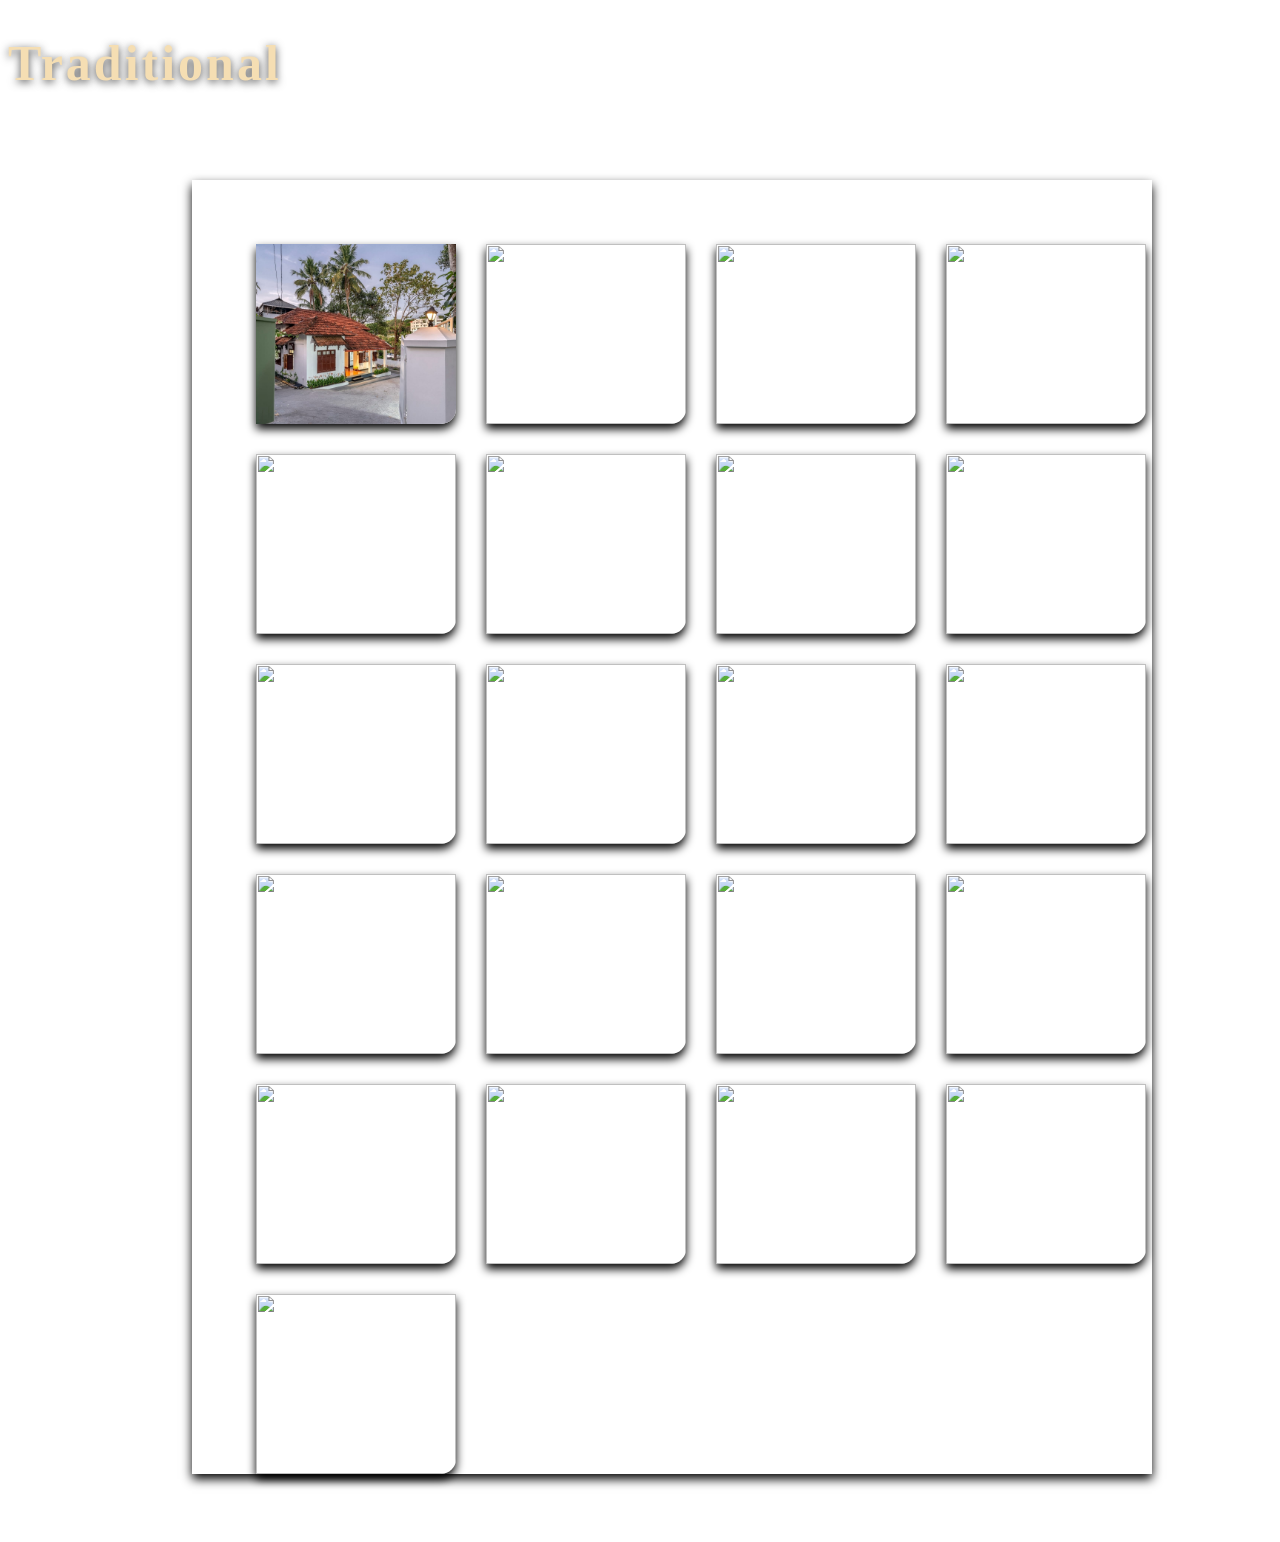
==== traditional.html @ 42020682 "Add files via upload" ====
<!DOCTYPE html>
<html>
    <head>
        <title>Traditional</title>
        <link rel="stylesheet" href="traditional.css">
    </head>
    <body>
        <h1>Traditional</h1>
    <div class="one">
        <img src="trd1.jpg">
         <img src="trd2.jpg">
          <img src="trd3.jpg">
           <img src="trd4.jpg">
            <img src="trd5.jpg">
             <img src="trd6.jpg">
              <img src="trd7.jpg">
               <img src="trd8.jpg">
                <img src="trd9.jpg">
                 <img src="trd10.jpg">
                  <img src="trd11.jpg">
                   <img src="trd12.jpg">
                    <img src="trd13.jpg">
                     <img src="trd14.jpg">
                      <img src="trd15.jpg">
                       <img src="trd16.jpg">
                        <img src="trd17.jpg">
                         <img src="trd18.jpg">
                          <img src="trd19.jpg">
                           <img src="trd20.jpg">
                            <img src="trd21.jpg">
    </div>
    </body>
</html>
---- traditional.css ----
body {
      background: url('bactrd2.png');
    background-size: cover;
    background-repeat: no-repeat;
    width: 100%;
    height: 1500px;
}
img {
    object-fit: cover;
    width: 200px;
    height: 180px;
    box-shadow:0 5px 10px black;
    border-radius: 0 0 15px 0;
    
}
.one {
    width: 70%;
    background: transparent;
    position: absolute;
    top: 20%;
    left: 15%;
    padding-left: 5%;
    padding-top:5% ;
    display: flex;
    flex-wrap: wrap;
    gap: 30px;
      box-shadow:0 5px 10px black;
      backdrop-filter: blur(2px);

}
h1 {
    color: wheat;
    font-size: 50px;
    font-family: bold,italic;
     font-weight: 600;
    letter-spacing: 3px;
    text-shadow: 0 2px 8px rgba(0,0,0,0.7);
    
    font-family: bold,italic;
}
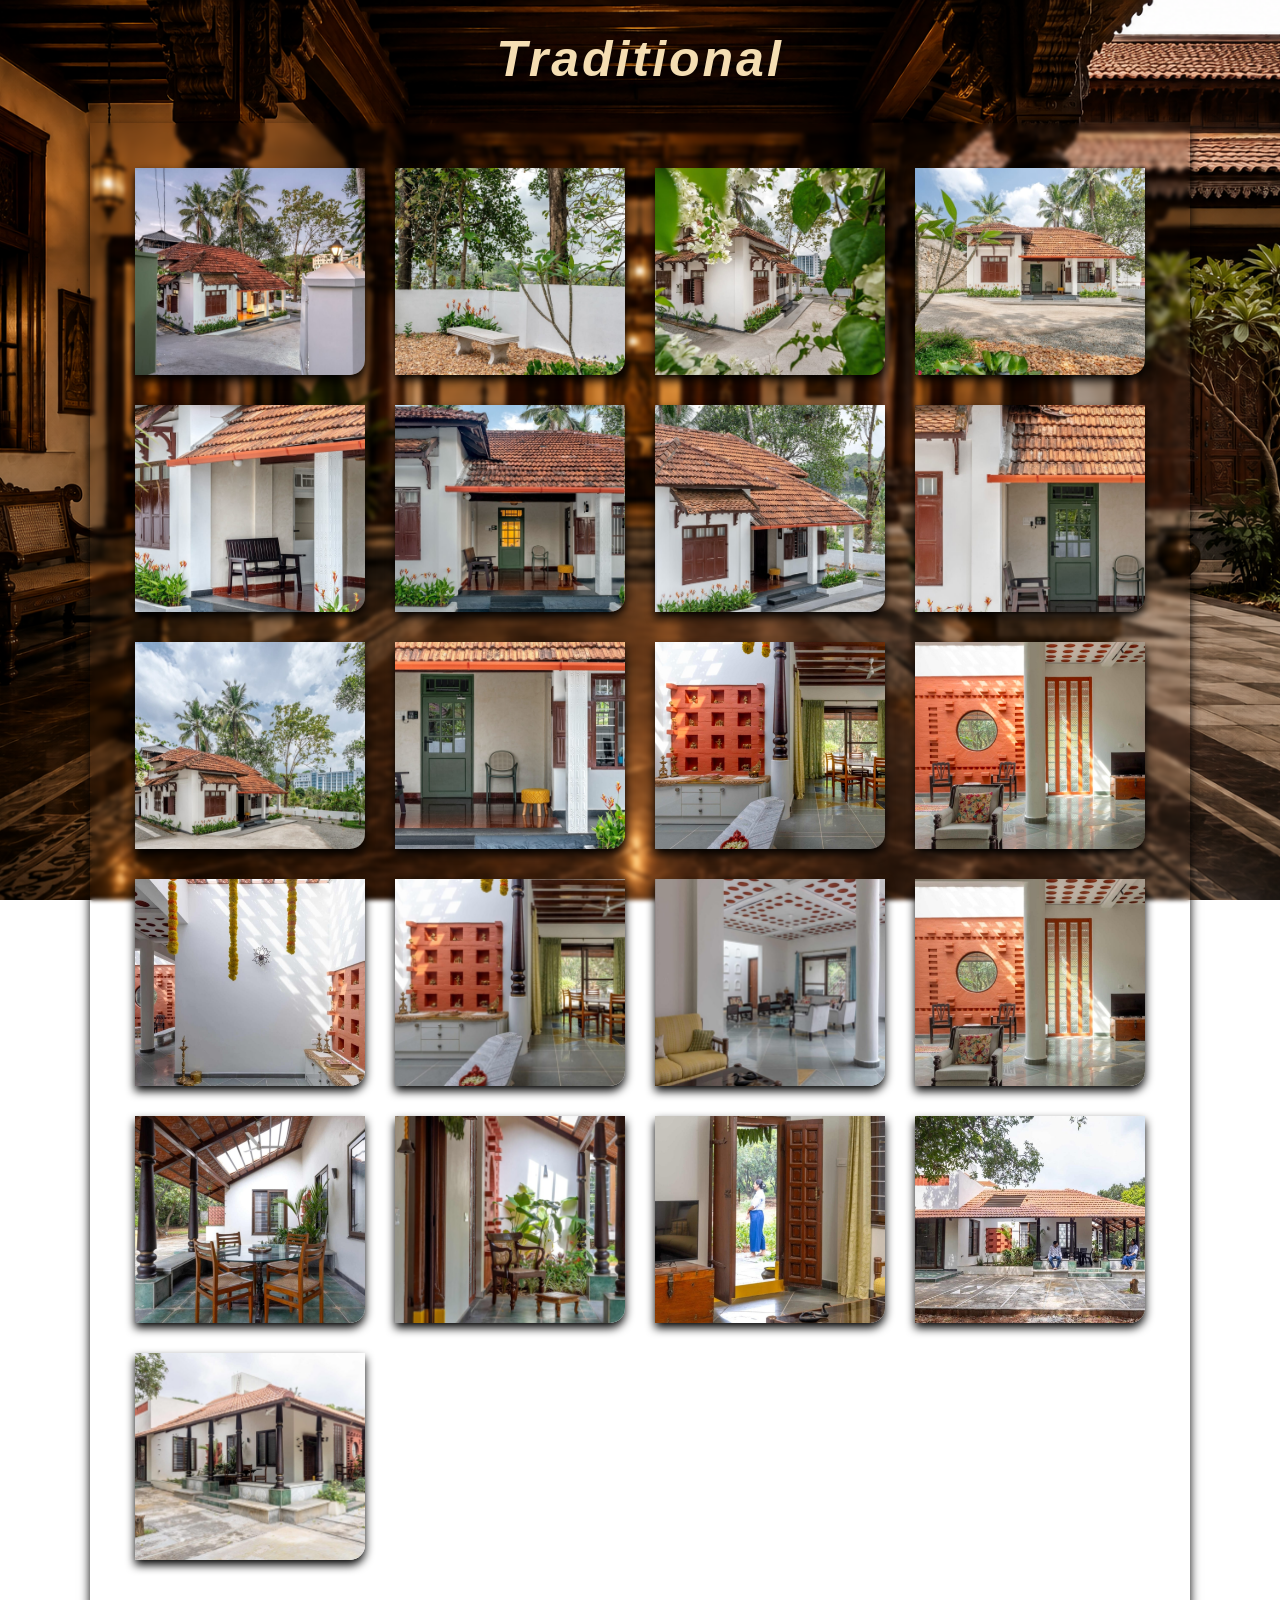
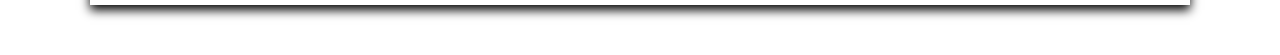
==== commit 9aaf0edd: "Add files via upload" ====
--- a/traditional.html
+++ b/traditional.html
@@ -1,33 +1,34 @@
-<!DOCTYPE html>
-<html>
-    <head>
-        <title>Traditional</title>
-        <link rel="stylesheet" href="traditional.css">
-    </head>
-    <body>
-        <h1>Traditional</h1>
-    <div class="one">
-        <img src="trd1.jpg">
-         <img src="trd2.jpg">
-          <img src="trd3.jpg">
-           <img src="trd4.jpg">
-            <img src="trd5.jpg">
-             <img src="trd6.jpg">
-              <img src="trd7.jpg">
-               <img src="trd8.jpg">
-                <img src="trd9.jpg">
-                 <img src="trd10.jpg">
-                  <img src="trd11.jpg">
-                   <img src="trd12.jpg">
-                    <img src="trd13.jpg">
-                     <img src="trd14.jpg">
-                      <img src="trd15.jpg">
-                       <img src="trd16.jpg">
-                        <img src="trd17.jpg">
-                         <img src="trd18.jpg">
-                          <img src="trd19.jpg">
-                           <img src="trd20.jpg">
-                            <img src="trd21.jpg">
-    </div>
-    </body>
+<!DOCTYPE html>
+<html>
+    <head>
+        <meta name="viewport" content="width=device-width, initial-scale=1.0">
+        <title>Traditional</title>
+        <link rel="stylesheet" href="traditional.css">
+    </head>
+    <body>
+        <h1>Traditional</h1>
+    <div class="one">
+        <img src="trd1.jpg">
+         <img src="trd2.jpg">
+          <img src="trd3.jpg">
+           <img src="trd4.jpg">
+            <img src="trd5.jpg">
+             <img src="trd6.jpg">
+              <img src="trd7.jpg">
+               <img src="trd8.jpg">
+                <img src="trd9.jpg">
+                 <img src="trd10.jpg">
+                  <img src="trd11.jpg">
+                   <img src="trd12.jpg">
+                    <img src="trd13.jpg">
+                     <img src="trd14.jpg">
+                      <img src="trd15.jpg">
+                       <img src="trd16.jpg">
+                        <img src="trd17.jpg">
+                         <img src="trd18.jpg">
+                          <img src="trd19.jpg">
+                           <img src="trd20.jpg">
+                            <img src="trd21.jpg">
+    </div>
+    </body>
 </html>
--- a/traditional.css
+++ b/traditional.css
@@ -1,40 +1,72 @@
-body {
-      background: url('bactrd2.png');
-    background-size: cover;
-    background-repeat: no-repeat;
-    width: 100%;
-    height: 1500px;
-}
-img {
-    object-fit: cover;
-    width: 200px;
-    height: 180px;
-    box-shadow:0 5px 10px black;
-    border-radius: 0 0 15px 0;
-    
-}
-.one {
-    width: 70%;
-    background: transparent;
-    position: absolute;
-    top: 20%;
-    left: 15%;
-    padding-left: 5%;
-    padding-top:5% ;
-    display: flex;
-    flex-wrap: wrap;
-    gap: 30px;
-      box-shadow:0 5px 10px black;
-      backdrop-filter: blur(2px);
-
-}
-h1 {
-    color: wheat;
-    font-size: 50px;
-    font-family: bold,italic;
-     font-weight: 600;
-    letter-spacing: 3px;
-    text-shadow: 0 2px 8px rgba(0,0,0,0.7);
-    
-    font-family: bold,italic;
-}+* {
+    box-sizing: border-box;
+}
+
+html {
+    scroll-behavior: smooth;
+}
+
+body {
+    margin: 0;
+    min-height: 100vh;
+    background: url('bactrd2.png') center / cover no-repeat fixed;
+    font-family: Arial, sans-serif;
+    padding: 30px 20px 50px;
+}
+
+h1 {
+    margin: 0 0 35px;
+    text-align: center;
+    color: wheat;
+    font-size: clamp(32px, 5vw, 50px);
+    font-weight: 600;
+    font-style: italic;
+    letter-spacing: 3px;
+    text-shadow: 0 2px 8px rgba(0,0,0,0.7);
+}
+
+.one {
+    width: min(1100px, 100%);
+    margin: 0 auto;
+    padding: clamp(20px, 4vw, 45px);
+    display: grid;
+    grid-template-columns: repeat(auto-fit, minmax(min(200px, 100%), 1fr));
+    gap: clamp(15px, 3vw, 30px);
+    background: transparent;
+    box-shadow: 0 5px 10px black;
+    backdrop-filter: blur(2px);
+}
+
+.one img {
+    display: block;
+    width: 100%;
+    height: auto;
+    aspect-ratio: 200 / 180;
+    object-fit: cover;
+    box-shadow: 0 5px 10px black;
+    border-radius: 0 0 15px 0;
+}
+
+@media (max-width: 600px) {
+    body {
+        padding: 20px 12px 35px;
+        background-attachment: scroll;
+    }
+
+    h1 {
+        margin-bottom: 25px;
+        letter-spacing: 2px;
+    }
+
+    .one {
+        grid-template-columns: repeat(2, minmax(0, 1fr));
+        padding: 15px;
+        gap: 12px;
+    }
+}
+
+@media (max-width: 380px) {
+    .one {
+        grid-template-columns: 1fr;
+    }
+}
